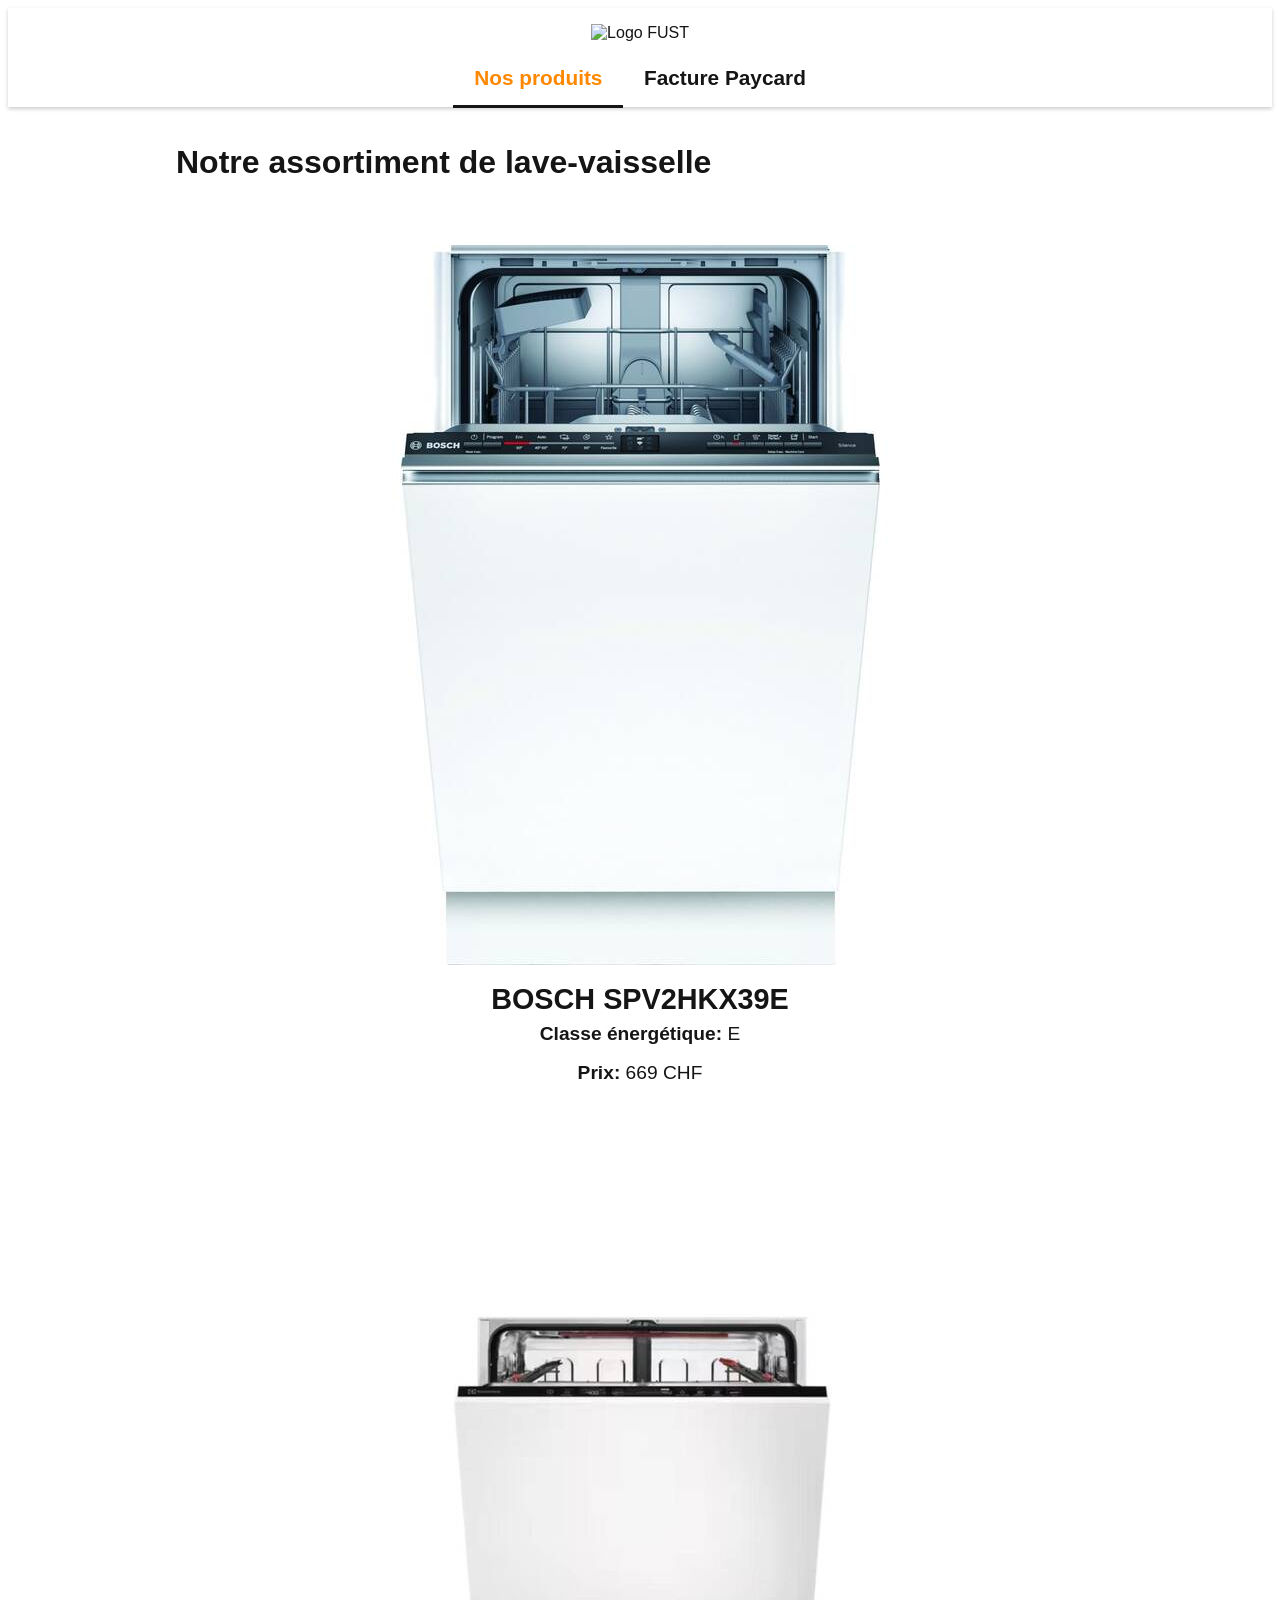
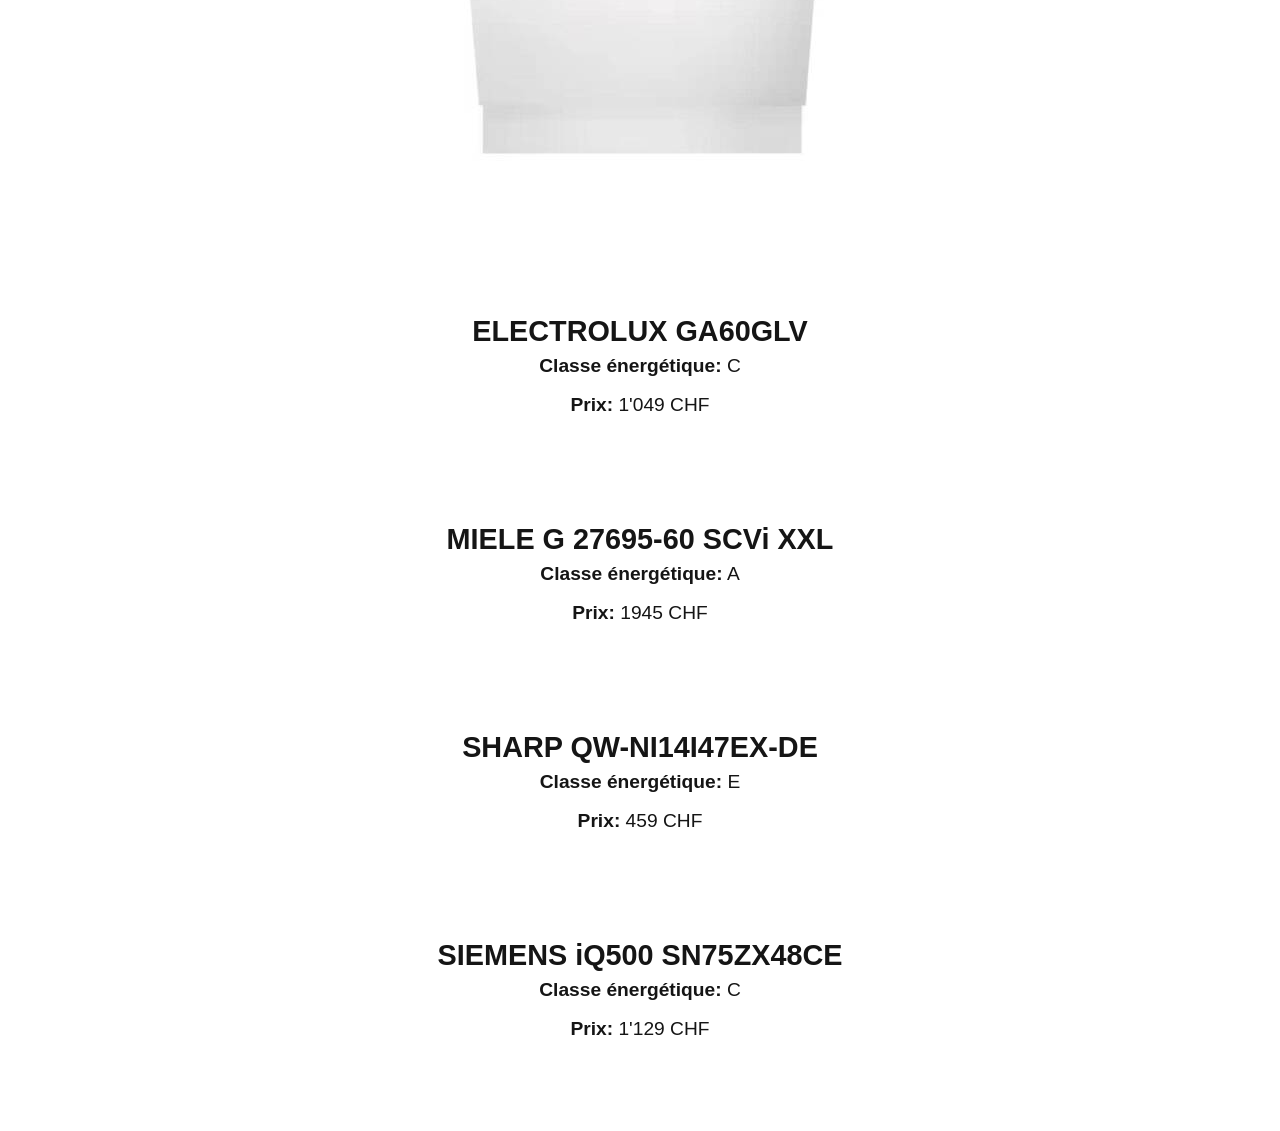
==== index.html @ 9d899331 "général et en-tête" ====
<!DOCTYPE html>
<html lang="fr"> <!-- Ne pas oublier de préciser la langue -->
<head>
    <!-- Encodage des caractères de la page -->
    <meta charset="UTF-8">
    <!-- viewport - Ajuste la taille de la page aux différents appareils : pc, mobiles, tablettes -->
    <meta name="viewport" content="width=device-width, initial-scale=1.0">
    <!-- Titre de la page. Visible dans l'onglet du navigateur -->
    <title>lave-vaisselle - Fust.ch</title>
    <!-- Auteur -->
    <meta name="author" content="Vanellope Von Schweetz, Yoan Fahrni">

    <!-- Styles -->
    <!-- Reset CSS redéfinit le style de toutes les balises  HTML -->
    <link rel="stylesheet" href="css/normalize.css">
    <!-- Feuille de style principale du site -->
    <link rel="stylesheet" href="css/main.css">
    <!-- Icône de base du site : FAVICON -->
    <link rel="icon" type="image/x-icon" href="favicon.ico" sizes="16x16">
</head>
<body>
<header>
    <img src="img/logo-fust.png"
         alt="Logo FUST"
    >
    <nav>
        <ul>
            <li><a class="actif" href="index.html">Nos produits</a></li>
            <li><a href="paycard.html">Facture Paycard</a></li>
        </ul>
    </nav>
</header>
<main>
    <h1>Notre assortiment de lave-vaisselle</h1>
    <ul class="produits">
        <li>
            <figure>
                <img src="./img/bosh-spv2hkx39e.jpg" alt="Image du Lave-vaisselle bosh-spv2hkx39e">
                <figcaption>
                    <h2>BOSCH SPV2HKX39E</h2>
                    <div><strong>Classe énergétique:</strong> E</div>
                    <div><strong>Prix:</strong> 669 CHF</div>
                </figcaption>
            </figure>
        </li>
        <li>
            <figure>
                <img src="./img/electrolux-ga60glv.jpg" alt="">
                <figcaption>
                    <h2>ELECTROLUX GA60GLV</h2>
                    <div><strong>Classe énergétique:</strong> C</div>
                    <div><strong>Prix:</strong> 1'049 CHF</div>
                </figcaption>
            </figure>
        </li>
        <li>
            <figure>
                <figcaption>
                    <h2>MIELE G 27695-60 SCVi XXL</h2>
                    <div><strong>Classe énergétique:</strong> A</div>
                    <div><strong>Prix:</strong> 1945 CHF</div>
                </figcaption>
            </figure>
        </li>
        <li>
            <figure>
                <figcaption>
                    <h2>SHARP QW-NI14I47EX-DE</h2>
                    <div><strong>Classe énergétique:</strong> E</div>
                    <div><strong>Prix:</strong> 459 CHF</div>
                </figcaption>
            </figure>
        </li>
        <li>
            <figure>
                <figcaption>
                    <h2>SIEMENS iQ500 SN75ZX48CE</h2>
                    <div><strong>Classe énergétique:</strong> C</div>
                    <div><strong>Prix:</strong> 1'129 CHF</div>
                </figcaption>
            </figure>
        </li>
    </ul>
</main>
</body>
</html>
---- css/main.css ----
@import "normalize.css";

/********** STYLE GENERAL *********/
* {
    box-sizing: border-box;
}

html,
body {
    font-family: "Segoe UI", Arial, sans-serif;
    font-weight: 400;
    font-size: 1em;
    background: #fff;
    color: #151515
}

h1, h2, h3, h4, h5, h6 {
    font-weight: 800;
}

p {
    font-size: 1.3rem;
    font-weight: 1.5;
    max-width: 800px;
}

img {
    max-width: 100%;
    height: auto;
}

a {
    text-decoration: none;
    color: #ff8800;
}

/********** STYLE HEADER *********/
header {
    padding: 1rem;
    text-align: center;
    box-shadow: 0 2px 4px 0 rgba(0,0,0,.2);
}

header img {
    max-height: 80px;
}

/********** STYLE NAVIGATION *********/

header nav ul {
    padding: 0;
    margin: 1.5rem 0 1px;
    list-style-type: none;
    display: flex;
    justify-content: center;
}

header nav a {
    font-weight: bold;
    font-size: 1.3rem;
    padding: .75em 1em;
    color: #151515;
}

header nav a.actif {
    color: #ff8800;
    border-bottom: 3px solid #151515;
}

header nav a:hover {
    border-bottom: 3px solid #151515;
    background-color: #eeeeee;
    color: #666666;
}

/********** STYLE CONTENU PRINCIPAL *********/
main {
    padding: 1rem;
    max-width: 960px;
    margin: 0 auto;
}

/********** PAGE NOS PRODUITS *********/
.produits {
    list-style-type: none;
    padding: 0;
}

.produits li {
    padding: 2% 1rem;
    transition: all 0.2s ease-in-out;
}

.produits li:hover {
    transform: scale(1.03);
}

.produits figure {
    text-align: center;
    margin: 0;
    padding: 1.5rem .75rem;
}

.produits figcaption {
    font-size: 1.2rem;
    line-height: 2;
}

.produits figcaption h2 {
    text-align: center;
    margin: .5em 0 0;
    line-height: 1.1;
}
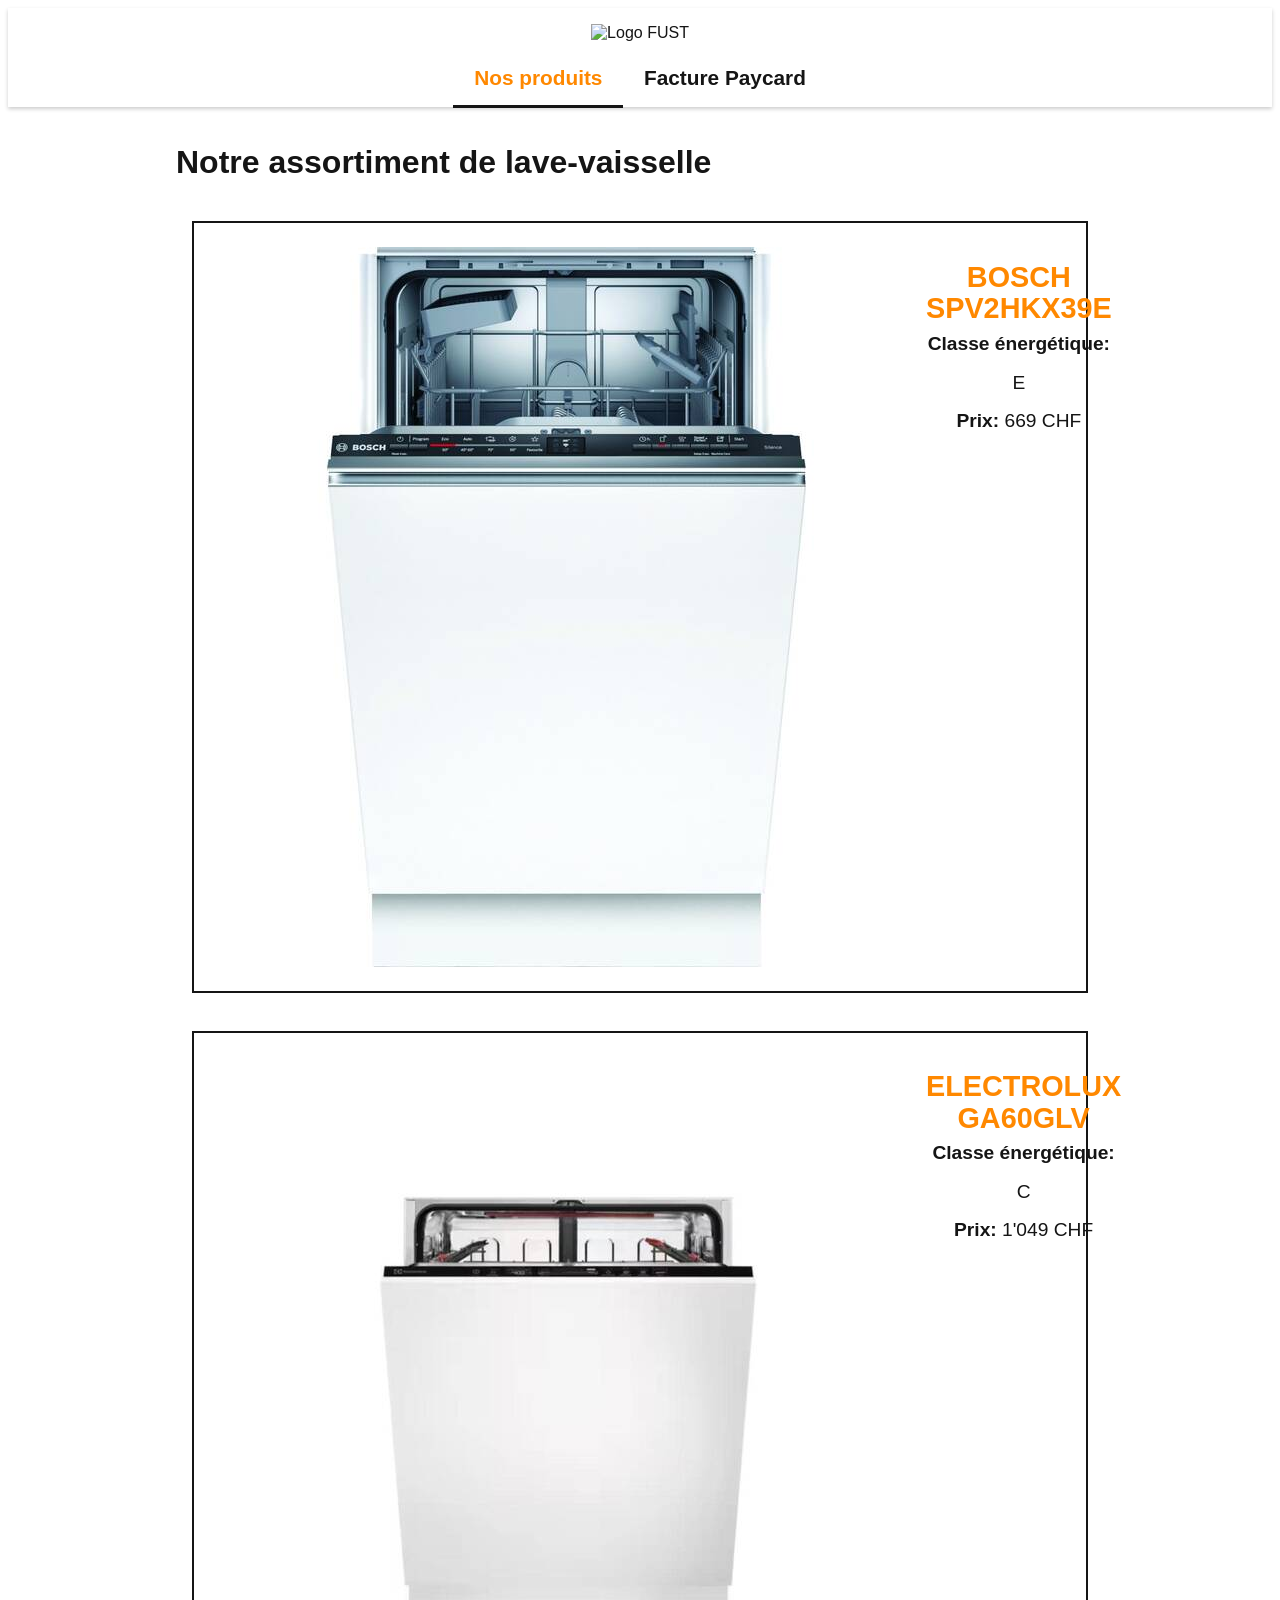
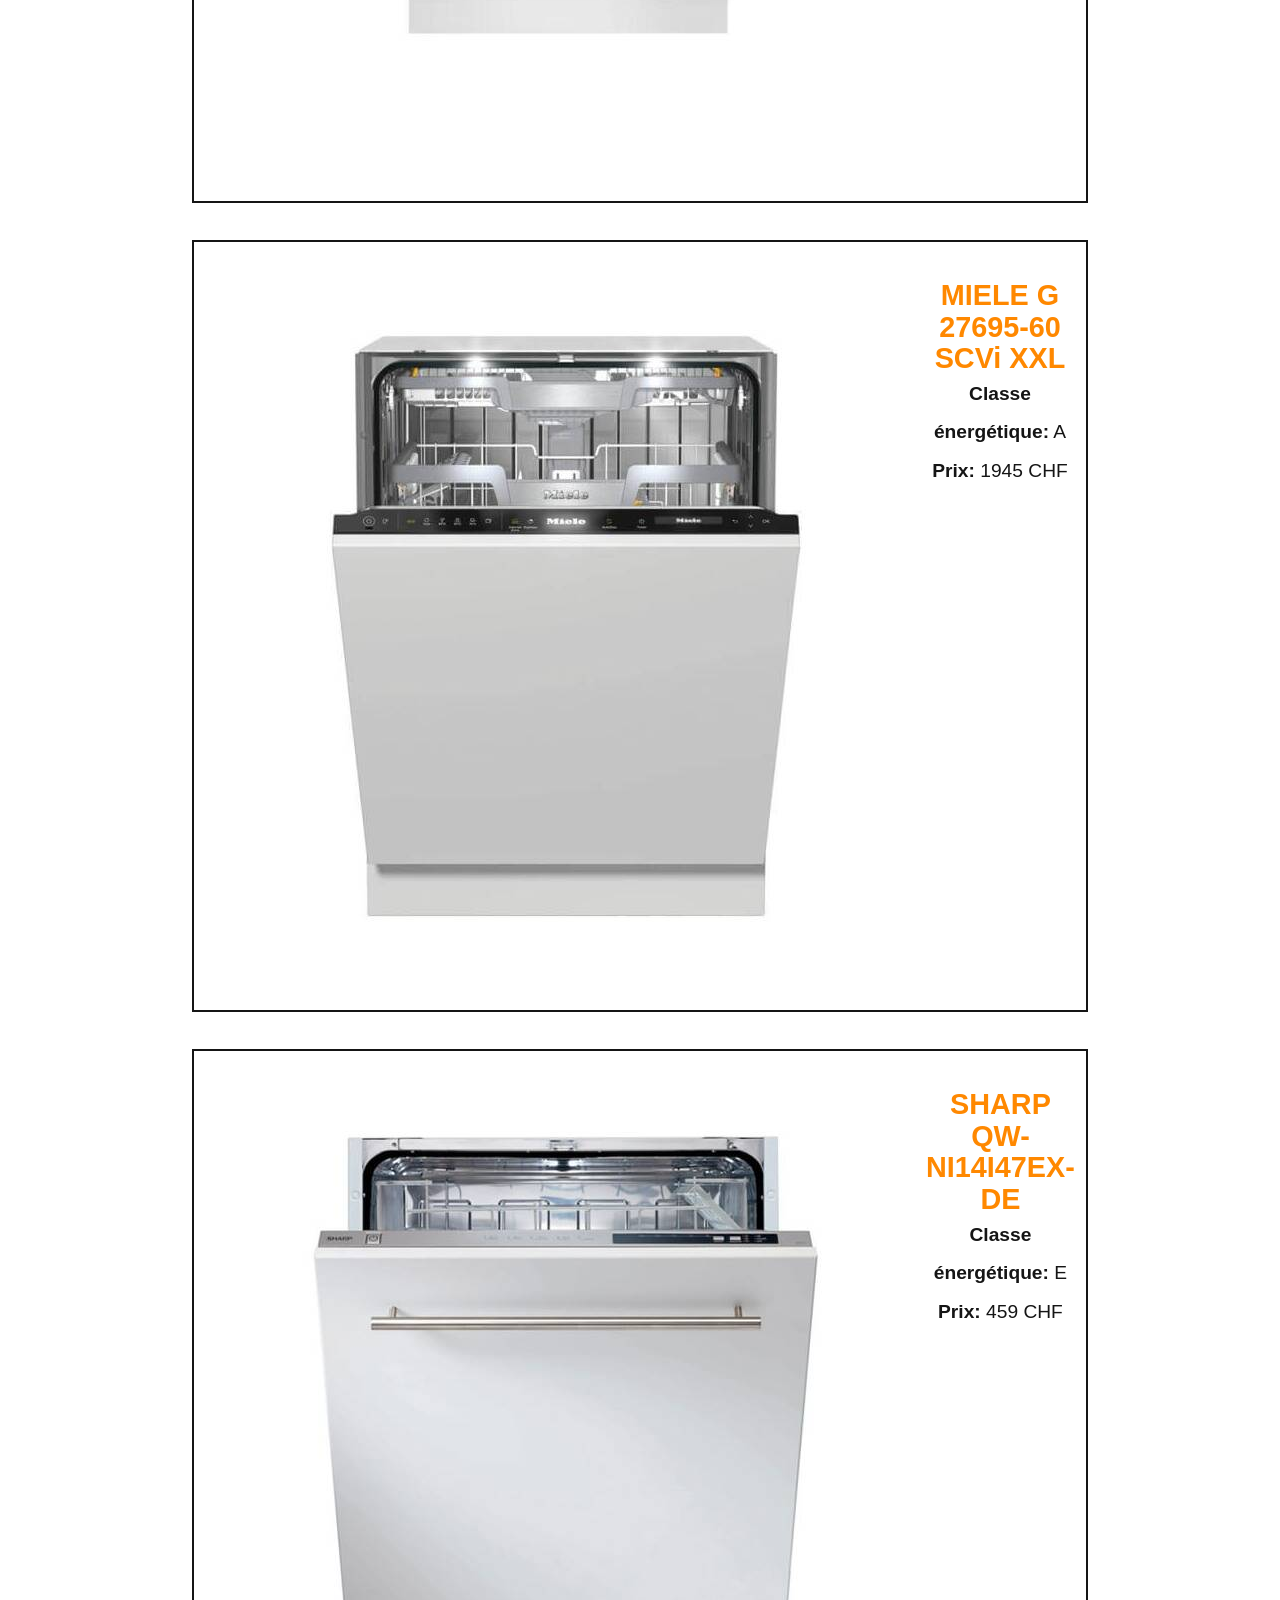
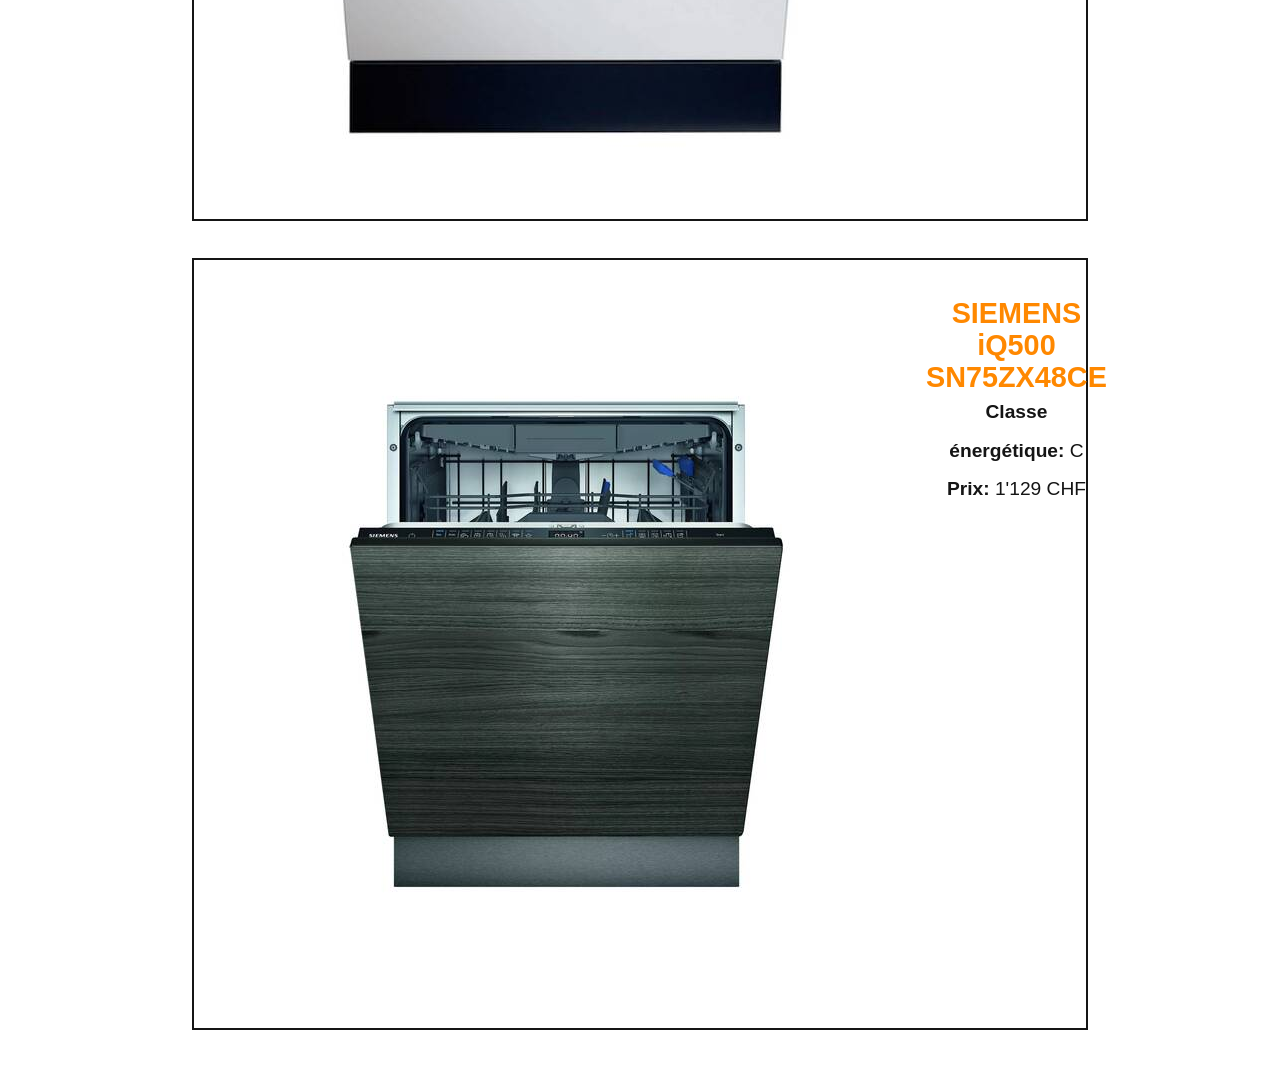
==== commit daa1e7dd: "lave-vaissel" ====
--- a/index.html
+++ b/index.html
@@ -45,7 +45,7 @@
         </li>
         <li>
             <figure>
-                <img src="./img/electrolux-ga60glv.jpg" alt="">
+                <img src="./img/electrolux-ga60glv.jpg" alt="Image du Lave-vaisselle electrolux-ga60glv">
                 <figcaption>
                     <h2>ELECTROLUX GA60GLV</h2>
                     <div><strong>Classe énergétique:</strong> C</div>
@@ -55,6 +55,7 @@
         </li>
         <li>
             <figure>
+                <img src="./img/miele-g-27695-60.jpg" alt="Image du Lave-vaisselle miele-g-27695-60">
                 <figcaption>
                     <h2>MIELE G 27695-60 SCVi XXL</h2>
                     <div><strong>Classe énergétique:</strong> A</div>
@@ -64,6 +65,7 @@
         </li>
         <li>
             <figure>
+                <img src="./img/sharp-qw-ni14.jpg" alt="Image du Lave-vaisselle sharp-qw-ni14">
                 <figcaption>
                     <h2>SHARP QW-NI14I47EX-DE</h2>
                     <div><strong>Classe énergétique:</strong> E</div>
@@ -73,6 +75,7 @@
         </li>
         <li>
             <figure>
+                <img src="./img/siemens-iq500.jpg" alt="Image du Lave-vaisselle siemens-iq500">
                 <figcaption>
                     <h2>SIEMENS iQ500 SN75ZX48CE</h2>
                     <div><strong>Classe énergétique:</strong> C</div>
--- a/css/main.css
+++ b/css/main.css
@@ -96,9 +96,11 @@
 }
 
 .produits figure {
+    display: flex;
     text-align: center;
     margin: 0;
     padding: 1.5rem .75rem;
+    border: 2px solid #151515;
 }
 
 .produits figcaption {
@@ -110,4 +112,6 @@
     text-align: center;
     margin: .5em 0 0;
     line-height: 1.1;
+    color: #ff8800;
+    flex-basis: 50%;
 }
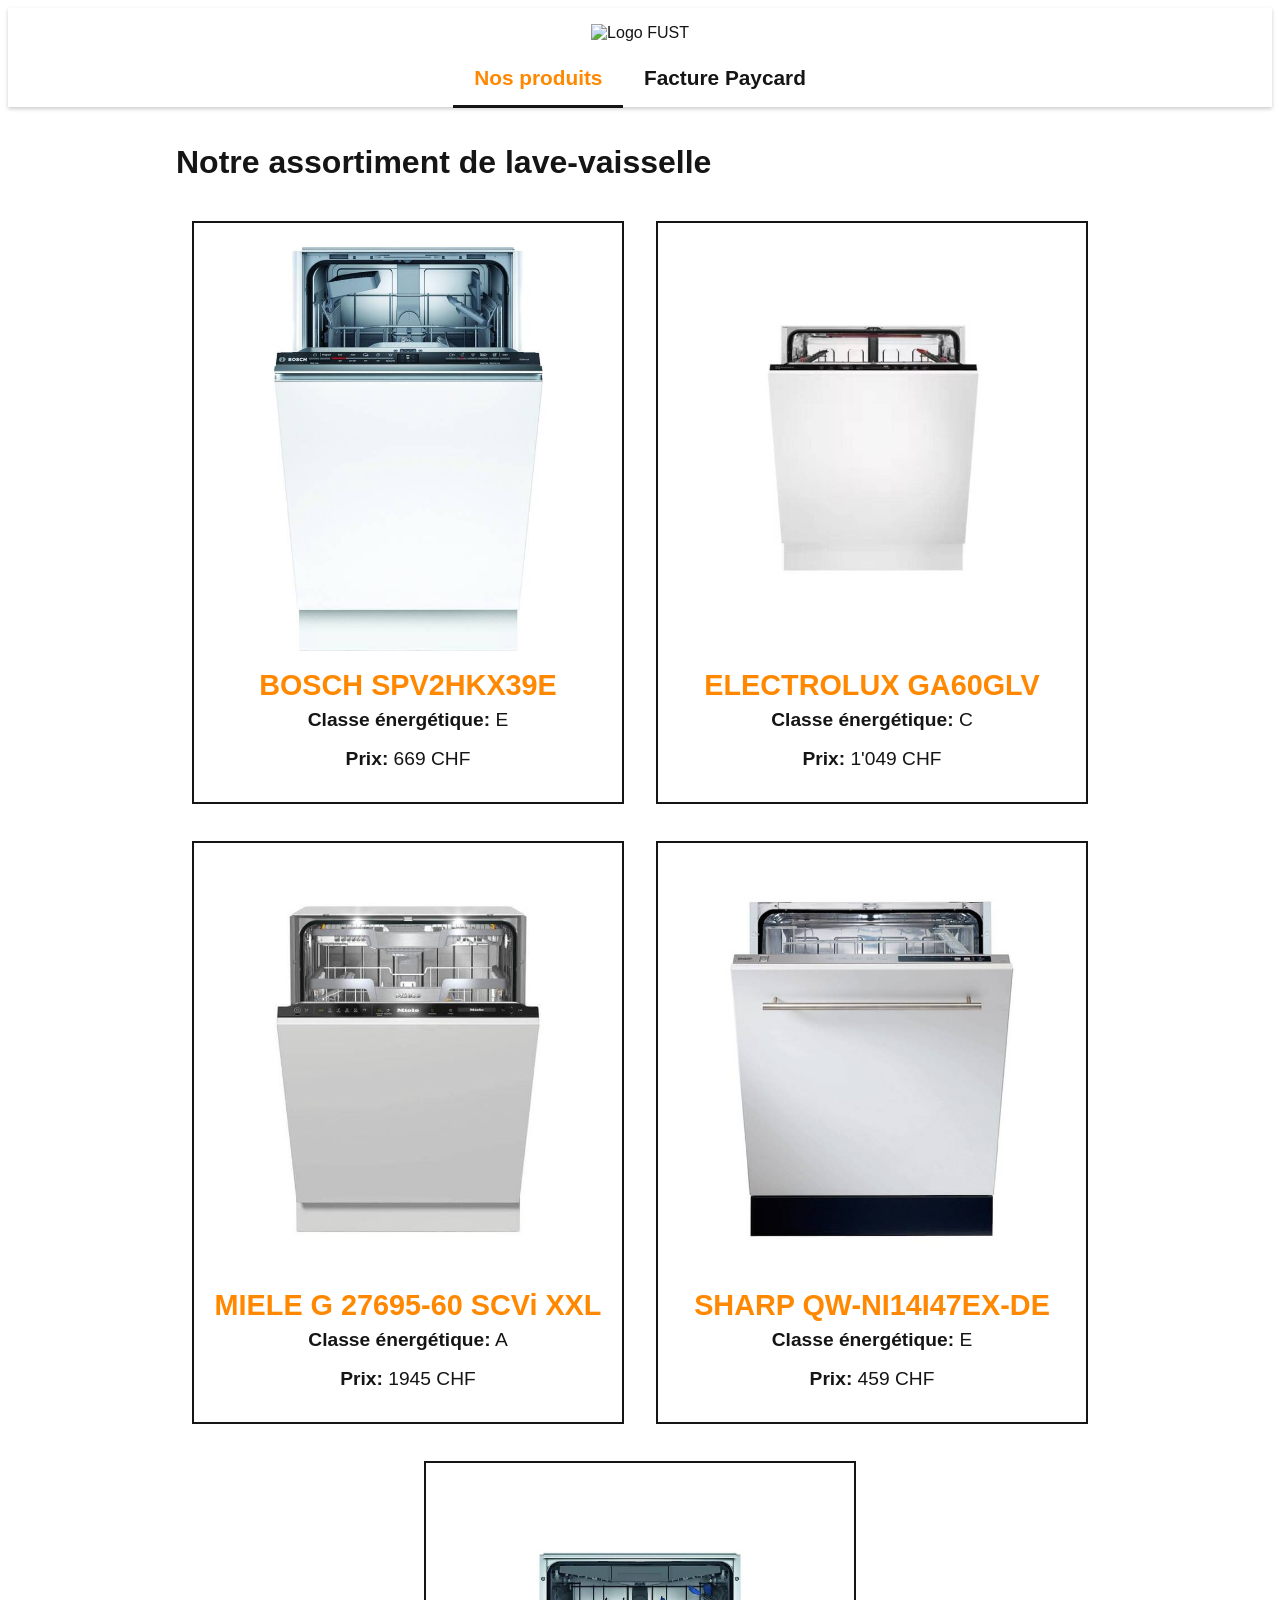
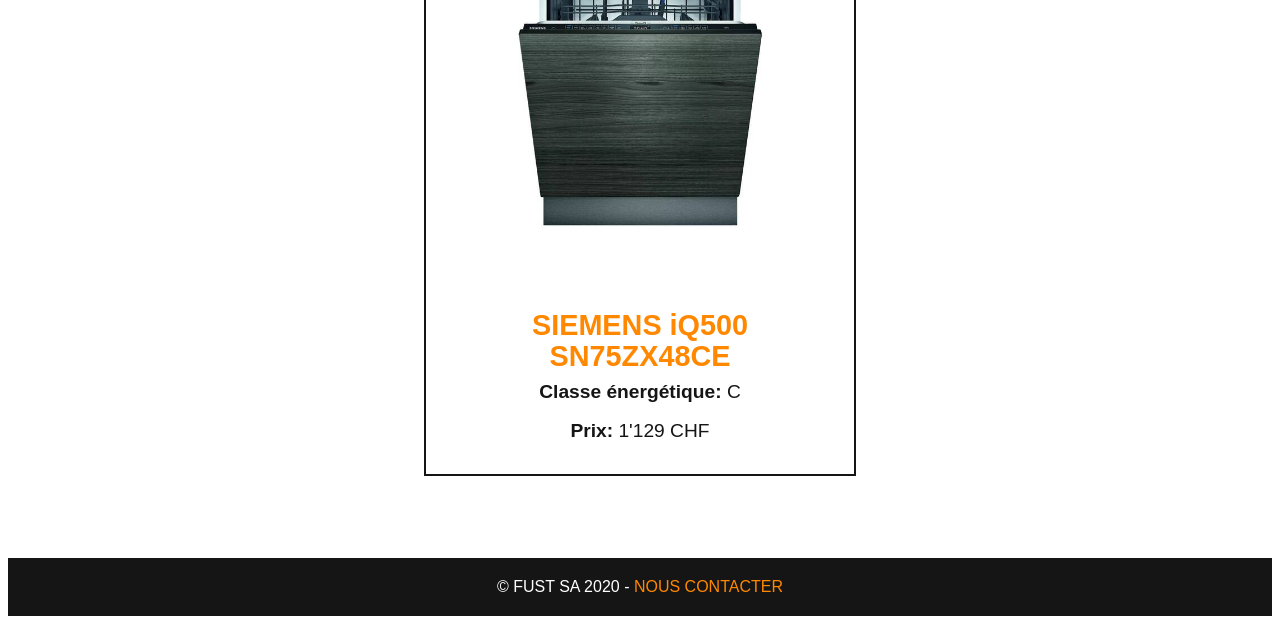
==== commit bb6c6f3b: "terminer site" ====
--- a/index.html
+++ b/index.html
@@ -85,5 +85,8 @@
         </li>
     </ul>
 </main>
+<footer>
+    <div>&copy; Fust SA 2020 - <a href="mailto:contact@fust.ch">Nous contacter</a></div>
+</footer>
 </body>
 </html>
--- a/css/main.css
+++ b/css/main.css
@@ -20,7 +20,7 @@
 
 p {
     font-size: 1.3rem;
-    font-weight: 1.5;
+    line-height: 1.5;
     max-width: 800px;
 }
 
@@ -32,6 +32,10 @@
 a {
     text-decoration: none;
     color: #ff8800;
+}
+
+.page-index a:hover, footer a:hover {
+    color: #666666;
 }
 
 /********** STYLE HEADER *********/
@@ -70,7 +74,6 @@
 header nav a:hover {
     border-bottom: 3px solid #151515;
     background-color: #eeeeee;
-    color: #666666;
 }
 
 /********** STYLE CONTENU PRINCIPAL *********/
@@ -84,11 +87,14 @@
 .produits {
     list-style-type: none;
     padding: 0;
+    display: flex;
+    flex-wrap: wrap;
+    justify-content: center;
 }
-
 .produits li {
     padding: 2% 1rem;
     transition: all 0.2s ease-in-out;
+    flex-basis: 50%;
 }
 
 .produits li:hover {
@@ -96,7 +102,6 @@
 }
 
 .produits figure {
-    display: flex;
     text-align: center;
     margin: 0;
     padding: 1.5rem .75rem;
@@ -113,5 +118,14 @@
     margin: .5em 0 0;
     line-height: 1.1;
     color: #ff8800;
-    flex-basis: 50%;
 }
+
+/********** STYLE FOOTER *********/
+footer {
+    background-color: #151515;
+    margin-top: 2rem;
+    padding: 20px 40px;
+    color: #ffffff;
+    text-transform: uppercase;
+    text-align: center;
+}
